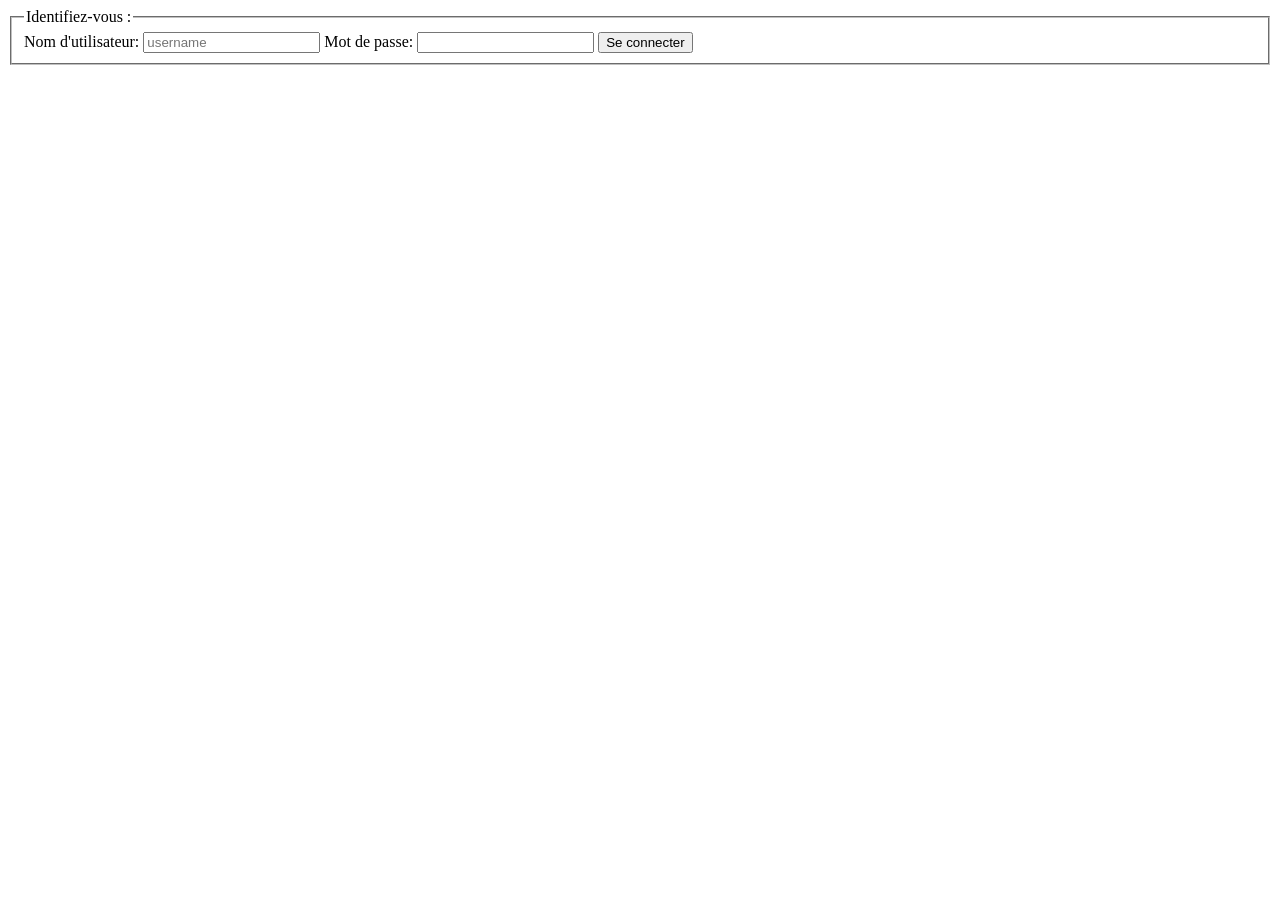
==== connect.html @ 871fd198 "connexion et contact html" ====
<!DOCTYPE html>
<html lang="fr">
<head>
    <meta charset="UTF-8">
    <meta name="viewport" content="width=device-width, initial-scale=1.0">
    <title>Document</title>
</head>
<body>

    <main>
        <section>
            <form action="" method="post">
                <fieldset>
                    <legend>Identifiez-vous :</legend>
                    <label for="user">Nom d'utilisateur: </label><input type="text" name="user" id="user" placeholder="username" required>
                    <label for="mdp">Mot de passe: </label><input type="password" name="mdp" id="mdp" required>
                    <label for="send"><input type="submit" name="submit" id="submit" value="Se connecter"></label>
                </fieldset>
            </form>
        </section>
    </main>
    
</body>
</html>
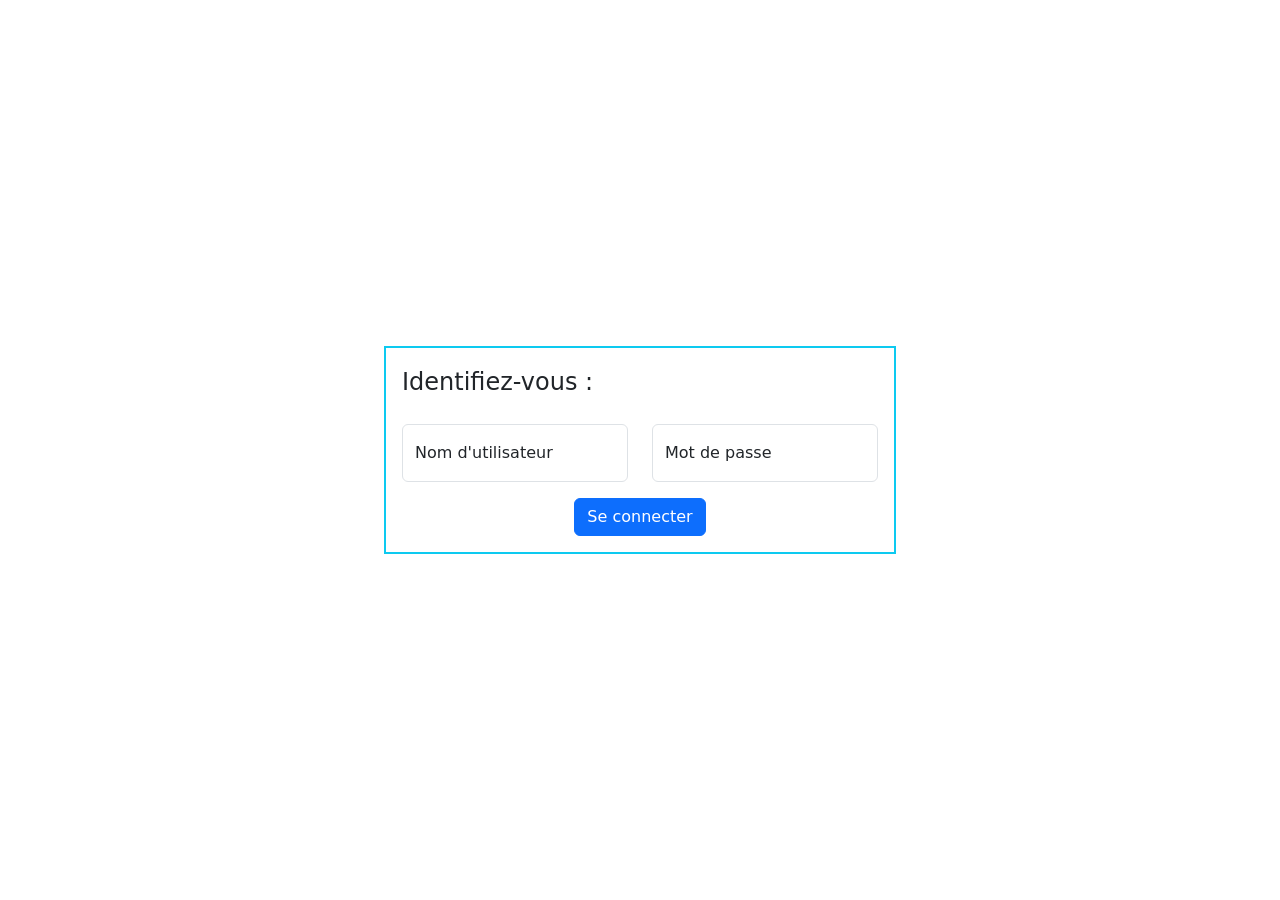
==== commit 0021b026: "pages inscription et connexion css" ====
--- a/connect.html
+++ b/connect.html
@@ -3,18 +3,34 @@
 <head>
     <meta charset="UTF-8">
     <meta name="viewport" content="width=device-width, initial-scale=1.0">
-    <title>Document</title>
+    <link href="https://cdn.jsdelivr.net/npm/bootstrap@5.3.8/dist/css/bootstrap.min.css" rel="stylesheet" integrity="sha384-sRIl4kxILFvY47J16cr9ZwB07vP4J8+LH7qKQnuqkuIAvNWLzeN8tE5YBujZqJLB" crossorigin="anonymous">
+    <script src="https://cdn.jsdelivr.net/npm/bootstrap@5.3.8/dist/js/bootstrap.bundle.min.js" integrity="sha384-FKyoEForCGlyvwx9Hj09JcYn3nv7wiPVlz7YYwJrWVcXK/BmnVDxM+D2scQbITxI" crossorigin="anonymous"></script>
+    <title>Login</title>
 </head>
 <body>
 
-    <main>
+    <main class="container d-flex justify-content-center align-items-center min-vh-100">
         <section>
             <form action="" method="post">
-                <fieldset>
+                <fieldset class="border border-2 border-info p-3">
                     <legend>Identifiez-vous :</legend>
-                    <label for="user">Nom d'utilisateur: </label><input type="text" name="user" id="user" placeholder="username" required>
-                    <label for="mdp">Mot de passe: </label><input type="password" name="mdp" id="mdp" required>
-                    <label for="send"><input type="submit" name="submit" id="submit" value="Se connecter"></label>
+                    <div class="row">
+                        <div class="col col-6">
+                            <div class="form-floating mt-3 mb-3">
+                                <input type="text" name="user" id="user" class="form-control" placeholder="test" required>
+                                <label for="user" class="form-label">Nom d'utilisateur</label>
+                            </div>
+                        </div>
+                        <div class="col col-6">
+                            <div class="form-floating mt-3 mb-3">
+                                <input type="password" name="mdp" id="mdp" class="form-control" placeholder="" required>
+                                <label for="mdp">Mot de passe</label>
+                            </div>
+                        </div>
+                    </div>
+                    <div class="text-center">
+                        <label for="send"><input class="btn btn-primary" type="submit" name="submit" id="submit" value="Se connecter"></label>
+                    </div>
                 </fieldset>
             </form>
         </section>
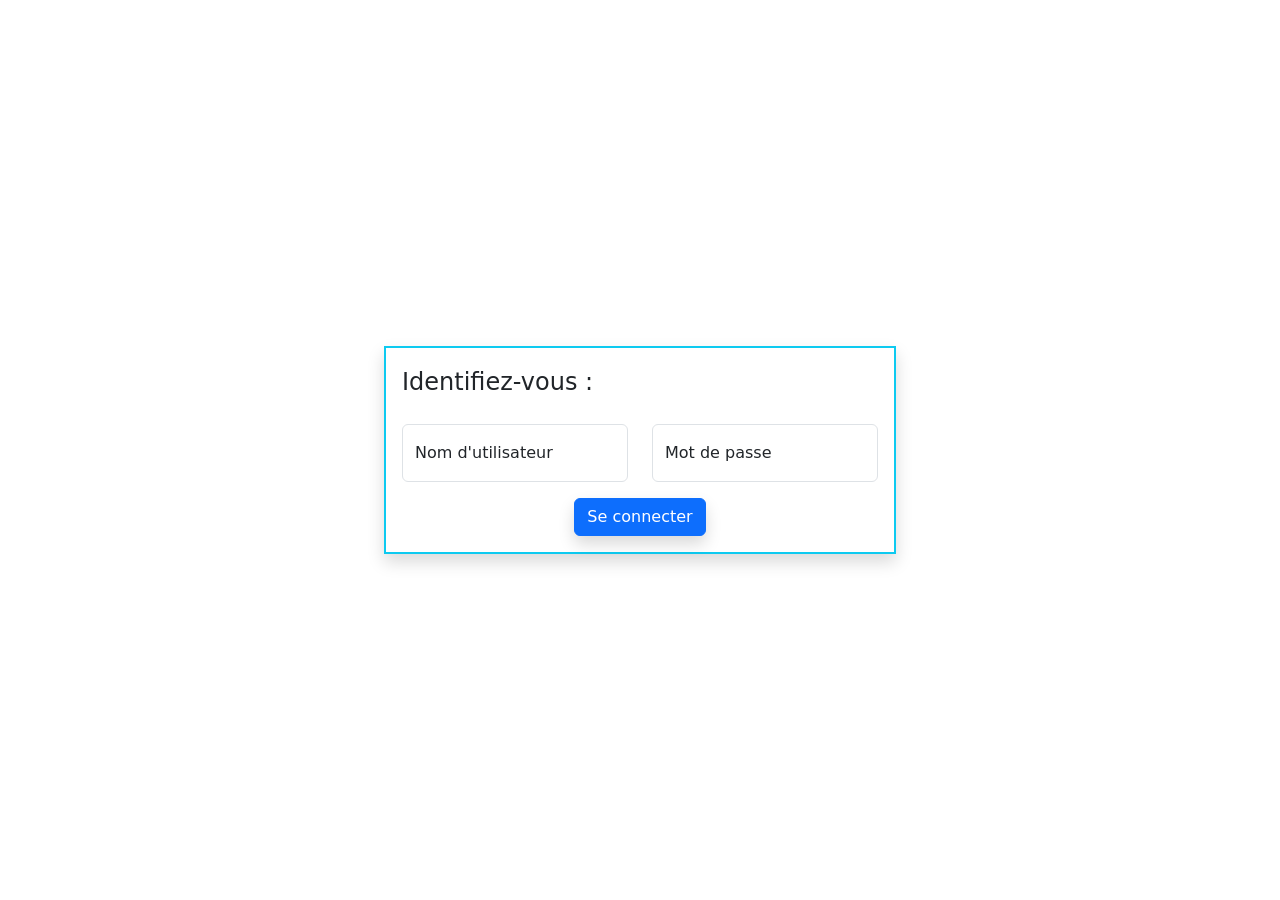
==== commit 6ec7d66c: "minor fix" ====
--- a/connect.html
+++ b/connect.html
@@ -12,7 +12,7 @@
     <main class="container d-flex justify-content-center align-items-center min-vh-100">
         <section>
             <form action="" method="post">
-                <fieldset class="border border-2 border-info p-3">
+                <fieldset class="border border-2 border-info p-3 shadow">
                     <legend>Identifiez-vous :</legend>
                     <div class="row">
                         <div class="col col-6">
@@ -29,7 +29,7 @@
                         </div>
                     </div>
                     <div class="text-center">
-                        <label for="send"><input class="btn btn-primary" type="submit" name="submit" id="submit" value="Se connecter"></label>
+                        <label for="send"><input class="btn btn-primary shadow" type="submit" name="submit" id="submit" value="Se connecter"></label>
                     </div>
                 </fieldset>
             </form>
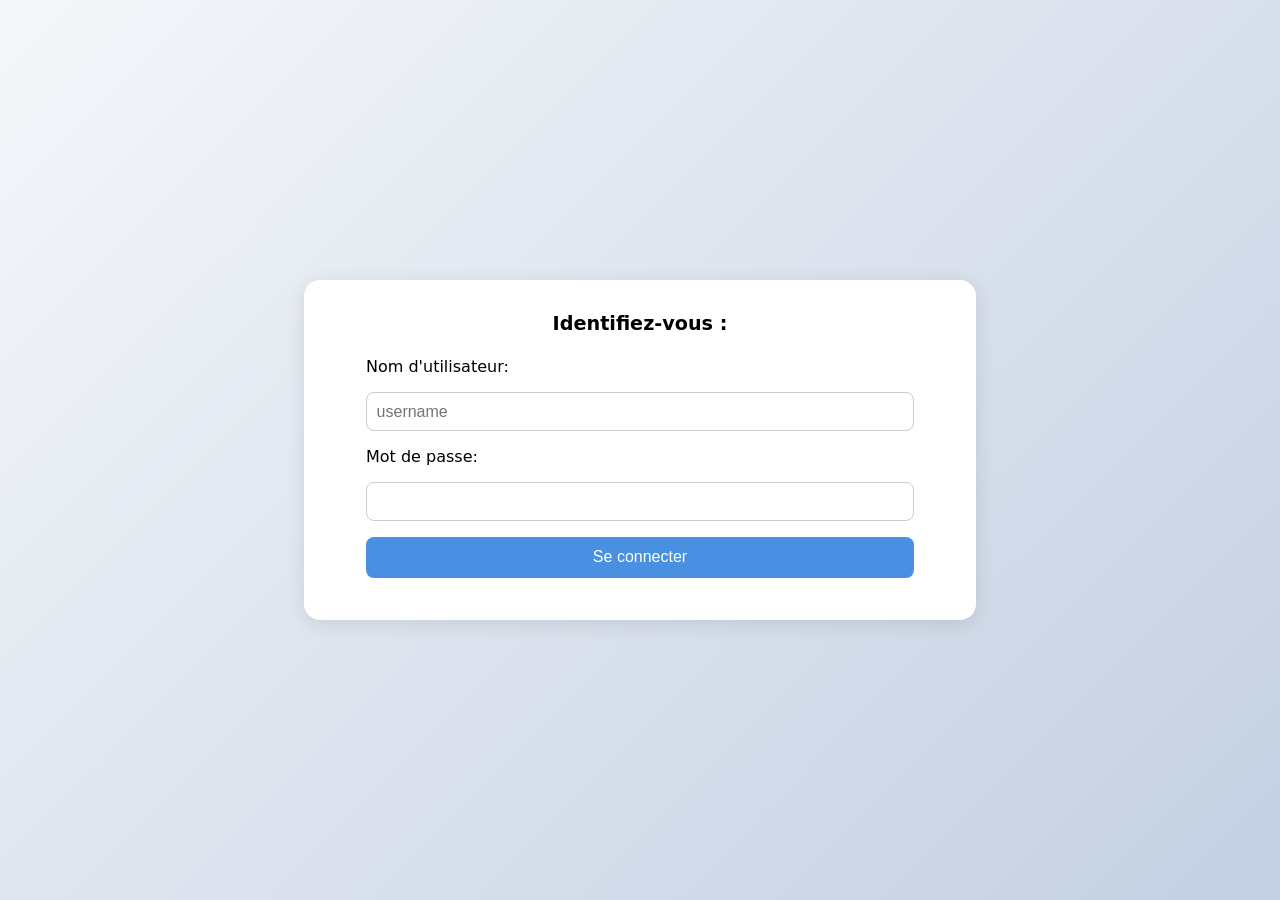
==== commit 2e3ea5e6: "pure css all pages" ====
--- a/connect.html
+++ b/connect.html
@@ -3,34 +3,19 @@
 <head>
     <meta charset="UTF-8">
     <meta name="viewport" content="width=device-width, initial-scale=1.0">
-    <link href="https://cdn.jsdelivr.net/npm/bootstrap@5.3.8/dist/css/bootstrap.min.css" rel="stylesheet" integrity="sha384-sRIl4kxILFvY47J16cr9ZwB07vP4J8+LH7qKQnuqkuIAvNWLzeN8tE5YBujZqJLB" crossorigin="anonymous">
-    <script src="https://cdn.jsdelivr.net/npm/bootstrap@5.3.8/dist/js/bootstrap.bundle.min.js" integrity="sha384-FKyoEForCGlyvwx9Hj09JcYn3nv7wiPVlz7YYwJrWVcXK/BmnVDxM+D2scQbITxI" crossorigin="anonymous"></script>
-    <title>Login</title>
+    <title>Document</title>
+    <link rel="stylesheet" href="style-connect.css">
 </head>
 <body>
 
-    <main class="container d-flex justify-content-center align-items-center min-vh-100">
+    <main>
         <section>
             <form action="" method="post">
-                <fieldset class="border border-2 border-info p-3 shadow">
+                <fieldset>
                     <legend>Identifiez-vous :</legend>
-                    <div class="row">
-                        <div class="col col-6">
-                            <div class="form-floating mt-3 mb-3">
-                                <input type="text" name="user" id="user" class="form-control" placeholder="test" required>
-                                <label for="user" class="form-label">Nom d'utilisateur</label>
-                            </div>
-                        </div>
-                        <div class="col col-6">
-                            <div class="form-floating mt-3 mb-3">
-                                <input type="password" name="mdp" id="mdp" class="form-control" placeholder="" required>
-                                <label for="mdp">Mot de passe</label>
-                            </div>
-                        </div>
-                    </div>
-                    <div class="text-center">
-                        <label for="send"><input class="btn btn-primary shadow" type="submit" name="submit" id="submit" value="Se connecter"></label>
-                    </div>
+                    <label for="user">Nom d'utilisateur: </label><input type="text" name="user" id="user" placeholder="username" required>
+                    <label for="mdp">Mot de passe: </label><input type="password" name="mdp" id="mdp" required>
+                    <input type="submit" name="submit" id="submit" value="Se connecter">
                 </fieldset>
             </form>
         </section>
--- a/style-connect.css
+++ b/style-connect.css
@@ -0,0 +1,98 @@
+html, body {
+  height: 100%;
+  margin: 0;
+  font-family: system-ui, sans-serif;
+  background: linear-gradient(135deg, #f5f7fa, #c3cfe2);
+}
+
+section {
+  min-height: 100vh;
+  display: flex;
+  justify-content: center;
+  align-items: center;
+}
+
+form {
+  background: #fff;
+  padding: 2rem 3rem;
+  border-radius: 1rem;
+  box-shadow: 0 4px 20px rgba(0, 0, 0, 0.1);
+  width: 100%;
+  max-width: 45%;
+}
+
+fieldset {
+  border: none;
+  display: flex;
+  flex-direction: column;
+  gap: 1rem;
+}
+
+legend {
+  font-weight: bold;
+  font-size: 1.2rem;
+  text-align: center;
+  margin-bottom: 1rem;
+}
+
+label {
+  font-weight: 500;
+}
+
+input {
+  padding: 0.6rem;
+  border: 1px solid #ccc;
+  border-radius: 0.5rem;
+  font-size: 1rem;
+  width: 100%;
+  box-sizing: border-box;
+  transition: border-color 0.3s ease;
+}
+
+input:focus {
+  outline: none;
+  border-color: #4a90e2;
+}
+
+input[type="submit"] {
+  background: #4a90e2;
+  color: white;
+  border: none;
+  border-radius: 0.5rem;
+  padding: 0.7rem 1.5rem;
+  font-size: 1rem;
+  cursor: pointer;
+  align-self: center;
+}
+
+select {
+  padding: 0.6rem;
+  border: 1px solid #ccc;
+  border-radius: 0.5rem;
+  font-size: 1rem;
+  width: 100%;
+  box-sizing: border-box;
+  background-color: #fff;
+  cursor: pointer;
+}
+
+select:focus {
+  outline: none;
+  border-color: #4a90e2;
+}
+
+.input-group {
+    display: flex;
+    flex-wrap: wrap;
+}
+
+.input-control {
+  display: inline-flex;
+  align-items: center;
+  gap: 0.3rem;
+  margin: 0;
+}
+
+.input-control input{
+  width: auto;
+}
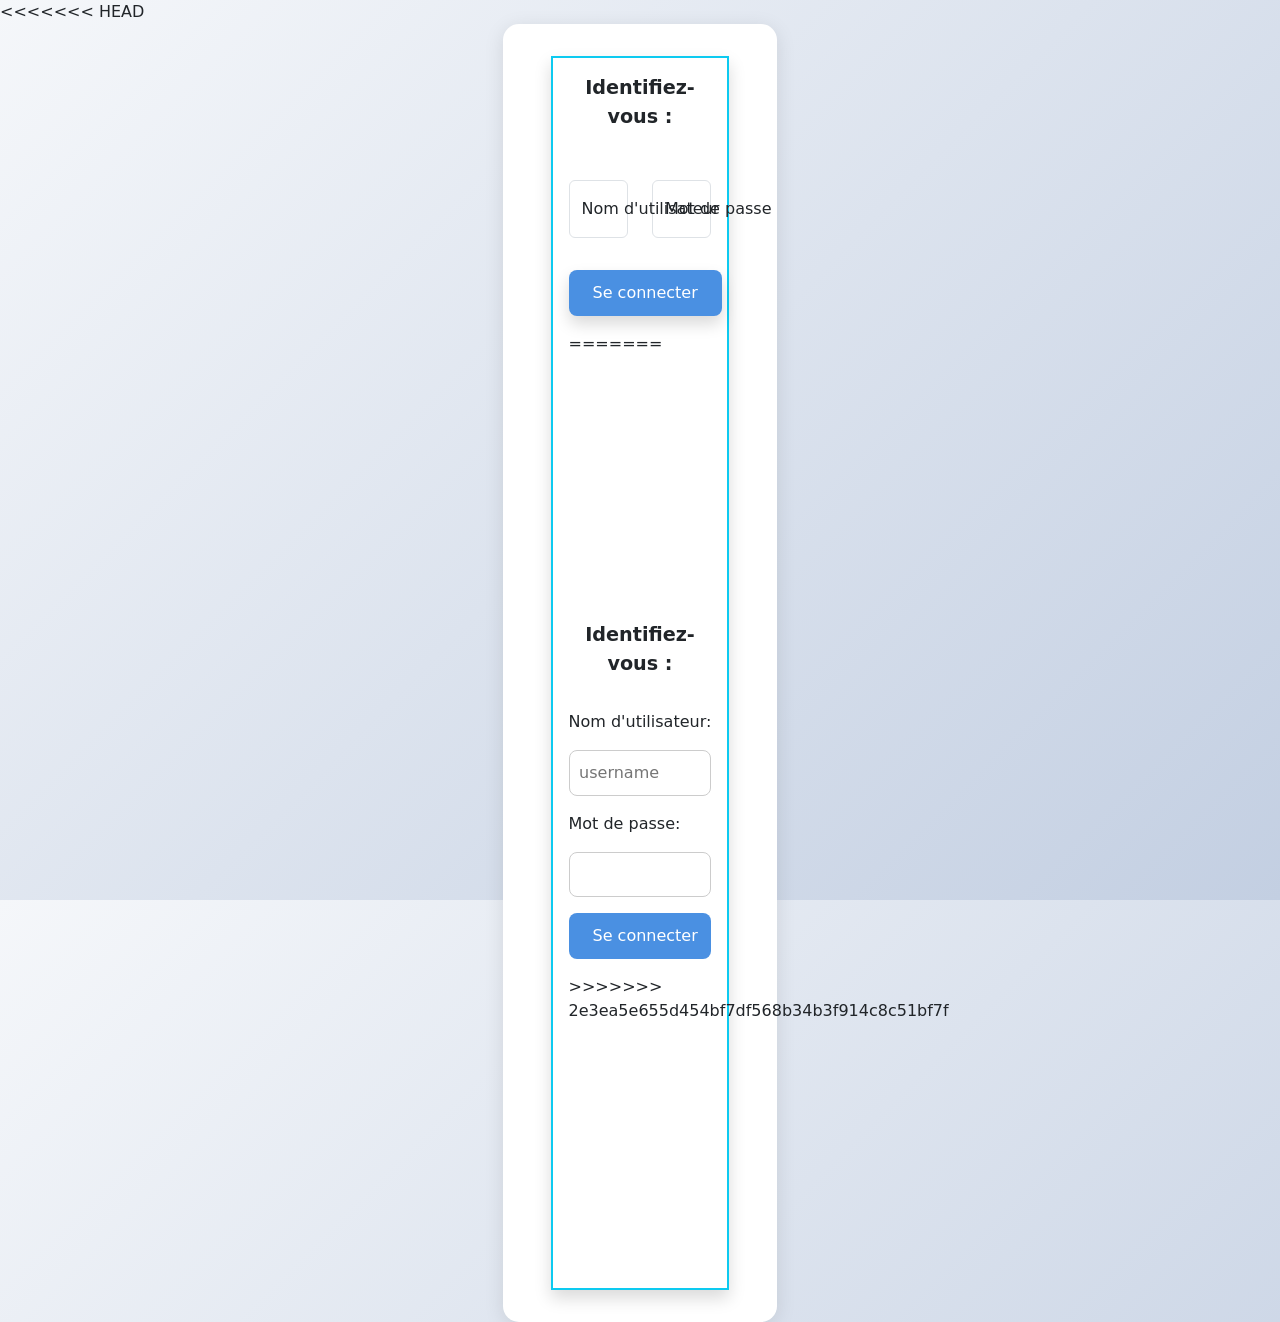
==== commit ae9ba88c: "Merge branch 'css-pur' of https://github.com/Pierre-Willig/EvalHTMLCSSmaquette into bootstrap" ====
--- a/connect.html
+++ b/connect.html
@@ -3,6 +3,36 @@
 <head>
     <meta charset="UTF-8">
     <meta name="viewport" content="width=device-width, initial-scale=1.0">
+<<<<<<< HEAD
+    <link href="https://cdn.jsdelivr.net/npm/bootstrap@5.3.8/dist/css/bootstrap.min.css" rel="stylesheet" integrity="sha384-sRIl4kxILFvY47J16cr9ZwB07vP4J8+LH7qKQnuqkuIAvNWLzeN8tE5YBujZqJLB" crossorigin="anonymous">
+    <script src="https://cdn.jsdelivr.net/npm/bootstrap@5.3.8/dist/js/bootstrap.bundle.min.js" integrity="sha384-FKyoEForCGlyvwx9Hj09JcYn3nv7wiPVlz7YYwJrWVcXK/BmnVDxM+D2scQbITxI" crossorigin="anonymous"></script>
+    <title>Login</title>
+</head>
+<body>
+
+    <main class="container d-flex justify-content-center align-items-center min-vh-100">
+        <section>
+            <form action="" method="post">
+                <fieldset class="border border-2 border-info p-3 shadow">
+                    <legend>Identifiez-vous :</legend>
+                    <div class="row">
+                        <div class="col col-6">
+                            <div class="form-floating mt-3 mb-3">
+                                <input type="text" name="user" id="user" class="form-control" placeholder="test" required>
+                                <label for="user" class="form-label">Nom d'utilisateur</label>
+                            </div>
+                        </div>
+                        <div class="col col-6">
+                            <div class="form-floating mt-3 mb-3">
+                                <input type="password" name="mdp" id="mdp" class="form-control" placeholder="" required>
+                                <label for="mdp">Mot de passe</label>
+                            </div>
+                        </div>
+                    </div>
+                    <div class="text-center">
+                        <label for="send"><input class="btn btn-primary shadow" type="submit" name="submit" id="submit" value="Se connecter"></label>
+                    </div>
+=======
     <title>Document</title>
     <link rel="stylesheet" href="style-connect.css">
 </head>
@@ -16,6 +46,7 @@
                     <label for="user">Nom d'utilisateur: </label><input type="text" name="user" id="user" placeholder="username" required>
                     <label for="mdp">Mot de passe: </label><input type="password" name="mdp" id="mdp" required>
                     <input type="submit" name="submit" id="submit" value="Se connecter">
+>>>>>>> 2e3ea5e655d454bf7df568b34b3f914c8c51bf7f
                 </fieldset>
             </form>
         </section>
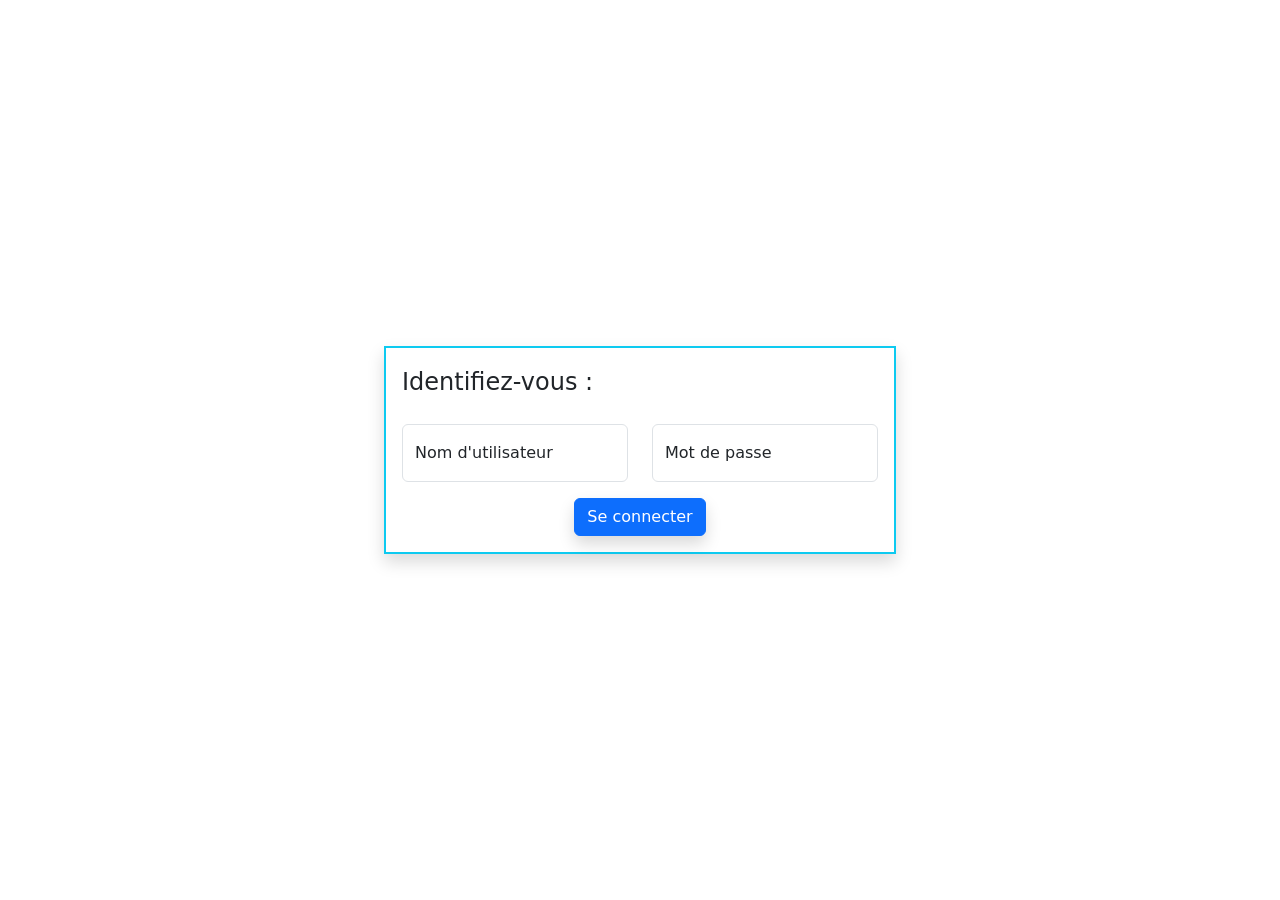
==== commit 209f1c96: "Add files via upload" ====
--- a/connect.html
+++ b/connect.html
@@ -3,7 +3,6 @@
 <head>
     <meta charset="UTF-8">
     <meta name="viewport" content="width=device-width, initial-scale=1.0">
-<<<<<<< HEAD
     <link href="https://cdn.jsdelivr.net/npm/bootstrap@5.3.8/dist/css/bootstrap.min.css" rel="stylesheet" integrity="sha384-sRIl4kxILFvY47J16cr9ZwB07vP4J8+LH7qKQnuqkuIAvNWLzeN8tE5YBujZqJLB" crossorigin="anonymous">
     <script src="https://cdn.jsdelivr.net/npm/bootstrap@5.3.8/dist/js/bootstrap.bundle.min.js" integrity="sha384-FKyoEForCGlyvwx9Hj09JcYn3nv7wiPVlz7YYwJrWVcXK/BmnVDxM+D2scQbITxI" crossorigin="anonymous"></script>
     <title>Login</title>
@@ -32,21 +31,6 @@
                     <div class="text-center">
                         <label for="send"><input class="btn btn-primary shadow" type="submit" name="submit" id="submit" value="Se connecter"></label>
                     </div>
-=======
-    <title>Document</title>
-    <link rel="stylesheet" href="style-connect.css">
-</head>
-<body>
-
-    <main>
-        <section>
-            <form action="" method="post">
-                <fieldset>
-                    <legend>Identifiez-vous :</legend>
-                    <label for="user">Nom d'utilisateur: </label><input type="text" name="user" id="user" placeholder="username" required>
-                    <label for="mdp">Mot de passe: </label><input type="password" name="mdp" id="mdp" required>
-                    <input type="submit" name="submit" id="submit" value="Se connecter">
->>>>>>> 2e3ea5e655d454bf7df568b34b3f914c8c51bf7f
                 </fieldset>
             </form>
         </section>
